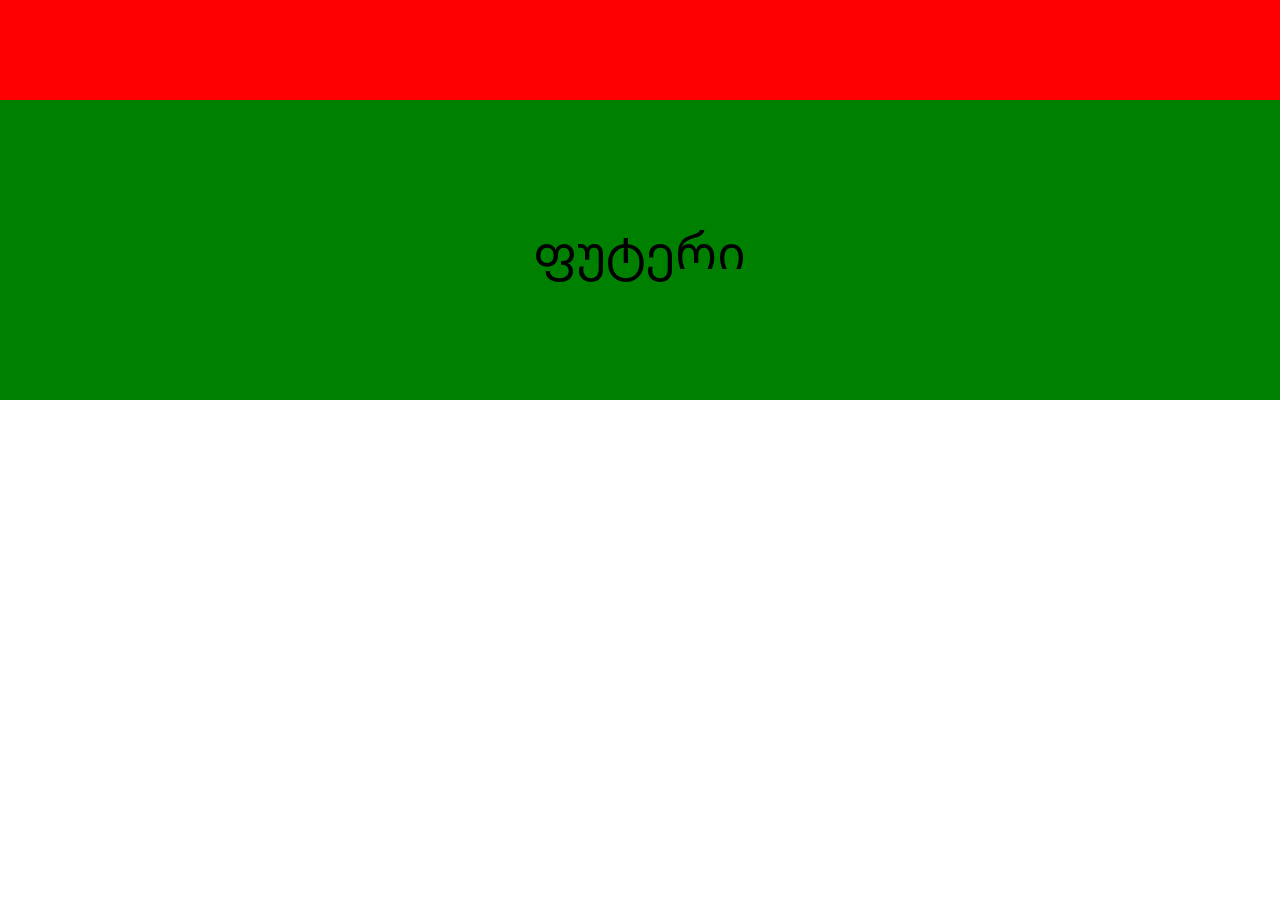
==== index.html @ 5ebd5d1a "initial commit" ====
<!DOCTYPE html>
<html lang="en">
<head>
    <meta charset="UTF-8">
    <meta name="viewport" content="width=device-width, initial-scale=1.0">
    <title>თიბისი კონცეპტი | TBC Concept</title>
    <link rel="icon" type="image/png" sizes="32x32" href="/assets/images/favicon-32x32.png">
    <link rel="stylesheet" href="assets/css/styles.css">
</head>
<body>

<header id="header"></header>

<main id="main"></main>

<footer id="footer"></footer>


<!--    templates-->
<script src="components/header/header.js"></script>
<script src="components/footer/footer.js"></script>

</body>
</html>
---- assets/css/styles.css ----
@font-face {
    font-family: 'TBCX';
    src: url('../fonts/TBCXRegular.dee156cc.woff2') format('woff2');
    font-weight: normal;
    font-style: normal;
}

@font-face {
    font-family: 'TBCX';
    src: url('../fonts/TBCXMedium.8ef1248a.woff2') format('woff2');
    font-weight: 500;
    font-style: normal;
}

@font-face {
    font-family: 'TBCX';
    src: url('../fonts/TBCXBold.6db5e61d.woff2') format('woff2');
    font-weight: bold;
    font-style: normal;
}

:root{
    --black: #222;
    --bllue-black: #141719;
    --grey: #555f62;
    --l-grey: #6f787b;
    --blue: #182cc0;
}

* {
    margin: 0;
    padding: 0;
    box-sizing: border-box;
    font-family: 'TBCX', sans-serif;
}

.header-placeholder{
    width: 100vw;
    height: 100px;
    position: relative;
}
.header-container{
    width: 100%;
    height: inherit;
    background-color: red;
    position: fixed;
    left: 0;
    top: 0;
}

.footer-container{
    background-color: green;
    display: flex;
    justify-content: center;
    align-items: center;
    height: 300px;
    width: 100%;
}
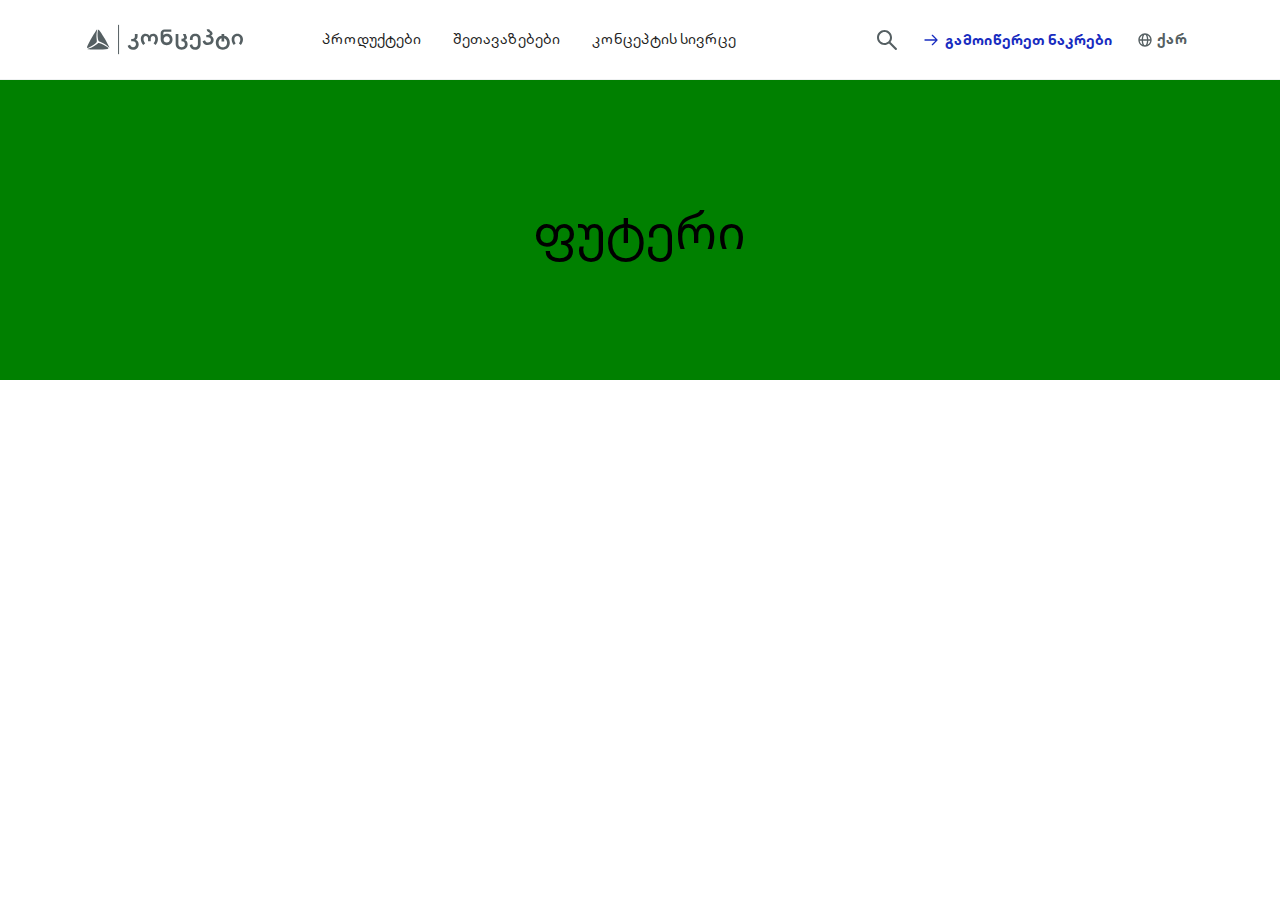
==== commit 23ab540d: "header almost done" ====
--- a/index.html
+++ b/index.html
@@ -6,6 +6,24 @@
     <title>თიბისი კონცეპტი | TBC Concept</title>
     <link rel="icon" type="image/png" sizes="32x32" href="/assets/images/favicon-32x32.png">
     <link rel="stylesheet" href="assets/css/styles.css">
+
+    <script type="module">
+
+      import './index.js';
+
+      //assets
+      import './assets/svg/icons.js'
+
+      //components
+      import './components/arrow-link.js';
+      import './components/header.js';
+      import './components/footer.js';
+
+      //data
+      import './data/header-data.js'
+
+    </script>
+
 </head>
 <body>
 
@@ -16,9 +34,5 @@
 <footer id="footer"></footer>
 
 
-<!--    templates-->
-<script src="components/header/header.js"></script>
-<script src="components/footer/footer.js"></script>
-
 </body>
 </html>
--- a/assets/css/styles.css
+++ b/assets/css/styles.css
@@ -19,40 +19,341 @@
     font-style: normal;
 }
 
-:root{
+:root {
     --black: #222;
     --bllue-black: #141719;
     --grey: #555f62;
     --l-grey: #6f787b;
     --blue: #182cc0;
-}
-
-* {
+    --l-blue: #3295ce;
+    --ll: #eef1f1;
+}
+
+*{
+    box-sizing: border-box;
+}
+body {
     margin: 0;
     padding: 0;
-    box-sizing: border-box;
     font-family: 'TBCX', sans-serif;
-}
-
-.header-placeholder{
+    line-height: 1.7;
+    font-size: 16px;
+}
+
+
+/*header*/
+.header-placeholder {
     width: 100vw;
-    height: 100px;
-    position: relative;
-}
-.header-container{
+    height: 80px;
+    position: relative;
+}
+
+.header {
+    color: var(--black);
     width: 100%;
     height: inherit;
-    background-color: red;
     position: fixed;
     left: 0;
     top: 0;
-}
-
-.footer-container{
+    background-color: white;
+    padding: 0 47px;
+    border-bottom: 1px solid #eef1f1;
+}
+
+.header-container {
+    width: 100%;
+    height: 100%;
+    max-width: 1110px;
+    margin: 0 auto;
+    display: flex;
+    align-items: center;
+    gap: 32px;
+    justify-content: flex-start;
+    position: relative;
+
+}
+
+.header-menu {
+    height: 100%;
+    display: flex;
+    gap: 32px;
+    margin: 0 40px;
+    flex: 1;
+    align-items: center;
+}
+
+.header-dropdown{
+    height: 100%;
+}
+
+.header-dropdown-toggle{
+    white-space: nowrap;
+    cursor: pointer;
+    height: 100%;
+    align-items: center;
+    padding: 0;
+    display: flex;
+    position: relative;
+}
+
+.header-dropdown .header-dropdown-line{
+    height: 2px;
+    width: 100%;
+    border-radius: 1px;
+    position: absolute;
+    top: auto;
+    bottom: 0;
+    left: 0;
+    right: 0;
+    background-color: var(--blue);
+    transform: scaleX(0);
+    transition: .6s;
+}
+
+.header-dropdown.active .header-dropdown-line{
+    transform: scaleX(1);
+}
+
+.header-dropdown.active .header-dropdown-list{
+    opacity: 1;
+    pointer-events: all;
+    transition-delay: .6s;
+}
+
+.header-buttons {
+    display: flex;
+    align-items: center;
+    gap: 16px;
+    margin-left: auto;
+}
+
+.header-logo {
+    display: flex;
+    align-items: center;
+    color: var(--grey);
+}
+
+.header-logo.small{
+    display: none;
+}
+
+.search-button {
+    display: flex;
+    align-items: center;
+    padding: 8px;
+    color: var(--grey);
+    transition: color .25s ease-in-out;
+}
+
+.search-button:hover {
+    color: var(--l-blue);
+}
+
+.arrow-link {
+    grid-column-gap: 6px;
+    color: var(--blue);
+    text-transform: uppercase;
+    flex: none;
+    align-items: center;
+    font-size: 14px;
+    font-weight: 700;
+    line-height: 1.4;
+    text-decoration: none;
+    transition: color .25s ease-in-out;
+    display: flex;
+    cursor: pointer;
+}
+
+.arrow-link:hover {
+    color: var(--l-blue);
+}
+
+.button-icon {
+    z-index: 2;
+    justify-content: center;
+    align-items: center;
+    transition: transform .6s ease-in-out;
+    display: flex;
+    position: relative;
+}
+
+.button-text {
+    z-index: 2;
+    margin-top: 2px;
+    transition: transform .6s ease-out;
+    position: relative;
+}
+
+.lang-toggle{
+    display: flex;
+    gap:4px;
+    justify-content: center;
+    align-items: center;
+    padding: 0 8px;
+    border-radius: 4px;
+    font-weight: 700;
+    transition: background-color .25s ease-in-out;
+    height: 36px;
+    cursor: pointer;
+    color: var(--grey);
+}
+
+.lang-toggle:hover{
+    background-color: var(--ll);
+}
+
+#hamburger{
+    padding: 8px;
+    display: none;
+    flex-direction: column;
+    gap: 5px;
+}
+
+#hamburger .up, #hamburger .mid, #hamburger .bot {
+    background-color: var(--grey);
+    border-radius: 1px;
+    height: 2px;
+    transition: all .6s;
+    transform-style: preserve-3d;
+}
+
+#hamburger .up {
+    width: 11px;
+}
+
+#hamburger .mid {
+    width: 20px;
+}
+
+#hamburger .bot {
+    width: 15px;
+}
+
+
+#hamburger.active .up {
+    width: 20px;
+    transform-origin: 100% 50%;
+    transform: rotate(-45deg);
+}
+
+#hamburger.active .mid {
+    opacity: 0;
+}
+
+#hamburger.active .bot {
+    width: 20px;
+    transform-origin: 100% 100%;
+    transform: rotate(45deg);
+}
+
+.header-dropdown-bg{
+    position: absolute;
+    top: 80px;
+    width: 100%;
+    min-height: 150px;
+    left: 0;
+    background-color: #fff;
+    padding-top: 32px;
+    padding-bottom: 32px;
+    padding-left: 47px;
+    transition: .6s;
+    opacity: 0;
+    pointer-events: none;
+}
+
+.header-dropdown-bg.active{
+    opacity: 1;
+    pointer-events: all;
+}
+
+.header-dropdown-bg  img{
+    margin-bottom: 21px;
+}
+
+.header-dropdown .header-dropdown-list{
+    width: 200px;
+    grid-row-gap: 16px;
+    display: flex;
+    background-color: transparent;
+    flex-direction: column;
+    align-items: flex-start;
+    padding-top: 32px;
+    padding-bottom: 32px;
+    position: absolute;
+    transition: all .6s;
+    opacity: 0;
+    pointer-events: none;
+    z-index: 100;
+}
+
+.header-dropdown-link{
+    z-index: 100;
+    color: var(--bllue-black);
+    padding-right: 47px;
+    font-size: 16px;
+    text-decoration: none;
+    transition: color .25s;
+}
+
+.header-dropdown-link:hover{
+    color: var(--blue);
+}
+
+/*footer*/
+.footer-container {
     background-color: green;
     display: flex;
     justify-content: center;
     align-items: center;
     height: 300px;
     width: 100%;
-}
+
+}
+
+
+
+
+/*responsive*/
+@media screen and (max-width: 1440px){
+    body{
+        font-size: 14px;
+    }
+}
+@media screen and (max-width: 990px) {
+    .header {
+        padding: 0 45px;
+    }
+
+    .header-menu{
+        display: none;
+    }
+
+    .lang-toggle{
+        display: none;
+    }
+
+    .header-dropdown-bg{
+        display: none !important;
+    }
+
+    #hamburger{
+        display: flex;
+    }
+
+}
+
+@media screen and (max-width: 767px){
+    .header-logo {
+        display: none;
+    }
+
+    .header-logo.small{
+        display: flex;
+    }
+}
+
+@media screen and (max-width: 479px) {
+    .header {
+        padding: 0 15px;
+    }
+}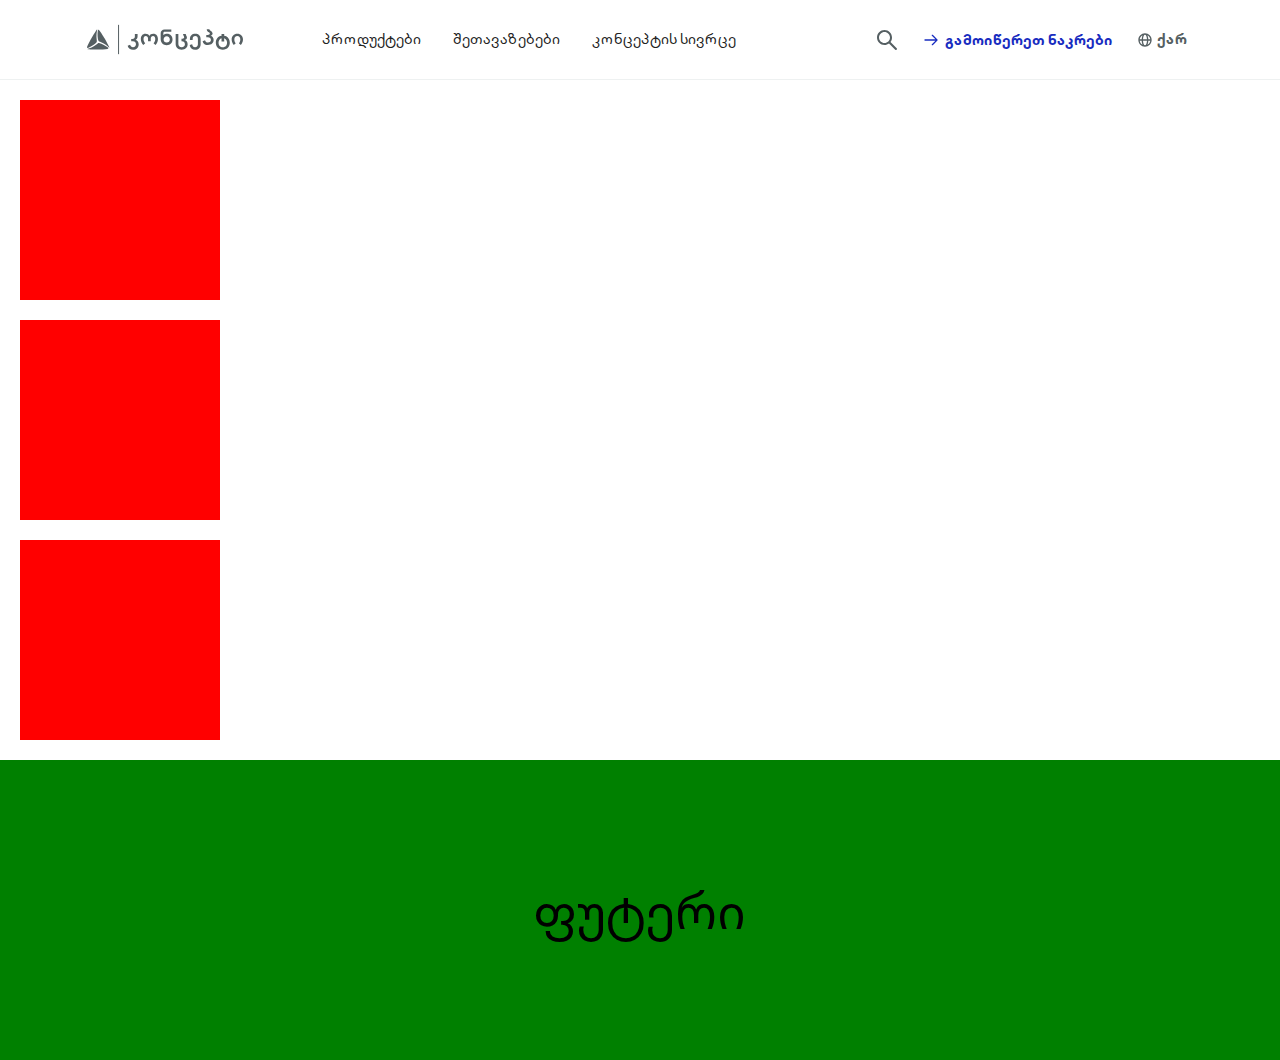
==== commit 3b7ab824: "header done" ====
--- a/index.html
+++ b/index.html
@@ -16,6 +16,7 @@
 
       //components
       import './components/arrow-link.js';
+      import './components/header-mobile-dropdown.js'
       import './components/header.js';
       import './components/footer.js';
 
@@ -29,7 +30,14 @@
 
 <header id="header"></header>
 
-<main id="main"></main>
+<main id="main">
+    <div style="background: red; margin: 20px; width: 200px; height: 200px" onclick="(()=>console.log('het'))()"></div>
+    <div style="background: red; margin: 20px; width: 200px; height: 200px" onclick="(()=>console.log('het'))()"></div>
+    <div style="background: red; margin: 20px; width: 200px; height: 200px" onclick="(()=>console.log('het'))()"></div>
+    <div>
+
+    </div>
+</main>
 
 <footer id="footer"></footer>
 
--- a/assets/css/styles.css
+++ b/assets/css/styles.css
@@ -27,6 +27,7 @@
     --blue: #182cc0;
     --l-blue: #3295ce;
     --ll: #eef1f1;
+    --lll: #f9fafa;
 }
 
 *{
@@ -58,6 +59,11 @@
     background-color: white;
     padding: 0 47px;
     border-bottom: 1px solid #eef1f1;
+    transition: all .25s;
+}
+
+.header.active {
+    background-color: var(--lll);
 }
 
 .header-container {
@@ -299,6 +305,153 @@
     color: var(--blue);
 }
 
+.header-overlay{
+    position: fixed;
+    top: 80px;
+    left: 0;
+    right: 0;
+    bottom: 0;
+    width: 100%;
+    opacity: 0;
+    pointer-events: none;
+    transition: all .6s;
+    background-color: white;
+    display: none;
+    overflow: scroll;
+}
+
+.header-overlay.active{
+    pointer-events: all;
+    opacity: 1;
+}
+
+.header-mobile-dropdown{
+    border-bottom: 1px solid #d1d5d6;
+    margin-left: 0;
+    margin-right: 0;
+    padding:  0 45px 32px 45px;
+}
+
+.header-mobile-dropdown-toggle{
+    width: 100%;
+    max-width: 1110px;
+    color: var(--bllue-black);
+    justify-content: space-between;
+    align-items: center;
+    margin-left: auto;
+    margin-right: auto;
+    padding: 32px 0 0;
+    font-size: 18px;
+    font-weight: 700;
+    display: flex;
+}
+
+.header-mobile-dropdown-list{
+    width: 100%;
+    max-width: 1110px;
+    grid-row-gap: 16px;
+    flex-direction: column;
+    margin-left: auto;
+    margin-right: auto;
+    display: flex;
+    overflow: hidden;
+    height: 0;
+    transition: all 1s;
+}
+
+.header-mobile-dropdown.active .header-mobile-dropdown-list{
+    padding-top: 20px;
+    height: 134px;
+}
+
+.header-mobile-dropdown-link{
+    cursor: pointer;
+    padding-right: 47px;
+    font-size: 16px;
+    font-weight: 400;
+    text-decoration: none;
+    transition: color .25s ease-in-out;
+    color: var(--grey);
+}
+
+.header-mobile-dropdown-link:hover{
+    color: var(--blue);
+}
+
+.pointer{
+    transition: all .6s;
+}
+
+.header-mobile-dropdown.active .pointer {
+    transform: rotate(180deg);
+}
+
+.header-menu-mobile-contacts{
+    padding: 32px 45px;
+}
+
+.header-menu-mobile-contacts .h{
+    color: var(--bllue-black);
+    font-weight: 700;
+    font-size: 24px;
+}
+
+.footer_contact-list{
+    flex-direction: column;
+    align-items: flex-start;
+    margin-top: 32px;
+    margin-bottom: 32px;
+    gap: 32px;
+    font-style: normal;
+    display: flex;
+}
+
+.footer_contact-list > a{
+    text-decoration: none;
+    color: var(--grey);
+}
+
+.header-menu-mobile-contacts .social{
+    display: flex;
+    gap: 15px;
+}
+
+.header-menu-mobile-contacts .social > div {
+    width: 40px;
+    height: 40px;
+    background-color: var(--lll);
+    border-radius: 6px;
+    justify-content: center;
+    align-items: center;
+    transition: background-color .25s ease-in-out, color .25s ease-in-out;
+    display: flex;
+    color: var(--grey);
+}
+
+.header-menu-mobile-contacts .social > div:hover{
+    color: var(--blue);
+    background-color: #eee;
+}
+
+.header-menu-mobile-bottom{
+    padding: 28px 45px;
+    color: var(--grey);
+    border-top: 1px solid #eef1f1;
+    display: flex;
+    justify-content: space-between;
+}
+
+.bottom-icon-wrap{
+    display: flex;
+    align-items: center;
+    gap: 8px;
+}
+
+.bottom-links{
+    display: flex;
+    gap: 35px;
+}
+
 /*footer*/
 .footer-container {
     background-color: green;
@@ -319,6 +472,7 @@
         font-size: 14px;
     }
 }
+
 @media screen and (max-width: 990px) {
     .header {
         padding: 0 45px;
@@ -340,6 +494,10 @@
         display: flex;
     }
 
+    .header-overlay{
+        display: block;
+    }
+
 }
 
 @media screen and (max-width: 767px){
@@ -350,10 +508,34 @@
     .header-logo.small{
         display: flex;
     }
+    .header-menu-mobile-bottom{
+        flex-direction: column;
+    }
+
+    .header-menu-mobile-bottom{
+        font-size: 12px;
+    }
 }
 
 @media screen and (max-width: 479px) {
     .header {
         padding: 0 15px;
     }
+    .header-mobile-dropdown{
+        padding:  0 15px 32px 15px;
+    }
+
+    .header-menu-mobile-contacts .h{
+        font-size: 16px;
+    }
+
+    .header-mobile-dropdown{
+        padding:  0 15px 32px 15px;
+    }
+    .header-menu-mobile-bottom{
+        padding: 28px 15px;
+    }
+    .header-menu-mobile-contacts{
+        padding: 32px 15px;
+    }
 }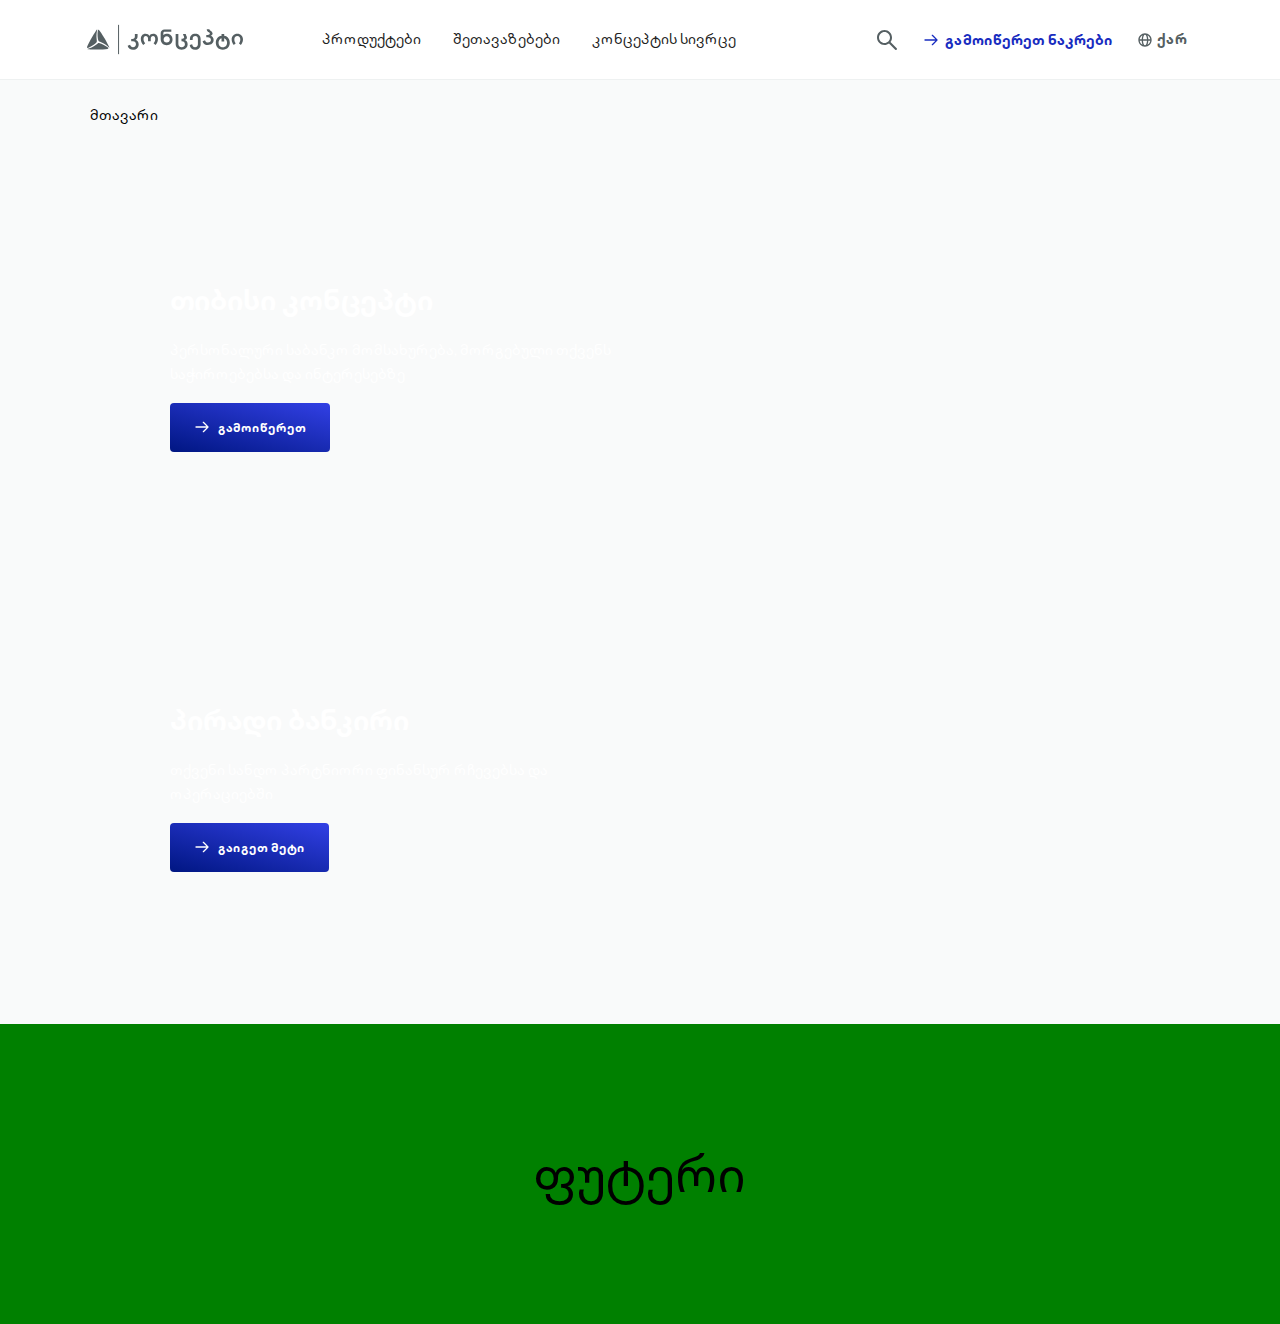
==== commit 867c2462: "banner done" ====
--- a/index.html
+++ b/index.html
@@ -11,6 +11,8 @@
 
       import './index.js';
 
+      import  './main.js'
+
       //assets
       import './assets/svg/icons.js'
 
@@ -19,9 +21,11 @@
       import './components/header-mobile-dropdown.js'
       import './components/header.js';
       import './components/footer.js';
+      import './components/banner.js'
 
       //data
       import './data/header-data.js'
+      import './data/banner-data.js'
 
     </script>
 
@@ -31,12 +35,7 @@
 <header id="header"></header>
 
 <main id="main">
-    <div style="background: red; margin: 20px; width: 200px; height: 200px" onclick="(()=>console.log('het'))()"></div>
-    <div style="background: red; margin: 20px; width: 200px; height: 200px" onclick="(()=>console.log('het'))()"></div>
-    <div style="background: red; margin: 20px; width: 200px; height: 200px" onclick="(()=>console.log('het'))()"></div>
-    <div>
 
-    </div>
 </main>
 
 <footer id="footer"></footer>
--- a/assets/css/styles.css
+++ b/assets/css/styles.css
@@ -39,6 +39,7 @@
     font-family: 'TBCX', sans-serif;
     line-height: 1.7;
     font-size: 16px;
+    background-color: var(--lll);
 }
 
 
@@ -60,6 +61,7 @@
     padding: 0 47px;
     border-bottom: 1px solid #eef1f1;
     transition: all .25s;
+    z-index: 3;
 }
 
 .header.active {
@@ -463,6 +465,77 @@
 
 }
 
+/*banner*/
+.banner{
+    border-radius: 6px;
+    background-size: cover;
+    background-position: center;
+    position: relative;
+    margin: 32px 0 60px 0;
+}
+
+
+
+.banner-content{
+    width: 100%;
+    padding: 80px;
+    min-height: 360px;
+    position: relative;
+    display: flex;
+    align-items: center;
+    z-index: 2;
+}
+
+.banner-inner{
+    width: 100%;
+    height: 100%;
+    display: flex;
+    flex-direction: column;
+    gap: 16px;
+    color: white;
+    max-width: 450px;
+}
+.banner-inner *{
+    margin: 0;
+}
+.banner-inner button{
+    align-self: flex-start;
+    background: linear-gradient(15deg, #001682, #3240e5);
+    border-radius: 4px;
+    font-size: 12px;
+    font-weight: 600;
+    color: white;
+    border: none;
+    padding: 16px 24px;
+    display: flex;
+    align-items: center;
+    gap: 8px;
+    font-family: 'TBCX', Arial, serif;
+    transition: all .6s;
+    cursor: pointer;
+}
+
+.banner-inner button:hover{
+    background:#3295ce;
+}
+/*main*/
+main{
+    display: flex;
+    flex-direction: column;
+    padding: 0 47px;
+}
+
+.cont{
+    margin: 0 auto;
+    max-width: 1100px;
+    width: 100%;
+}
+
+.breadcrumb{
+    margin: 0;
+    padding: 24px 0;
+    width: 100%;
+}
 
 
 
@@ -498,6 +571,10 @@
         display: block;
     }
 
+    .banner-content{
+        padding: 240px 45px 36px;
+    }
+
 }
 
 @media screen and (max-width: 767px){
@@ -515,6 +592,13 @@
     .header-menu-mobile-bottom{
         font-size: 12px;
     }
+    .banner-inner{
+        max-width: unset;
+    }
+    .banner-inner button{
+        align-self: unset;
+        justify-content: center;
+    }
 }
 
 @media screen and (max-width: 479px) {
@@ -538,4 +622,7 @@
     .header-menu-mobile-contacts{
         padding: 32px 15px;
     }
+    .banner-inner h1{
+        font-size: 16px;
+    }
 }